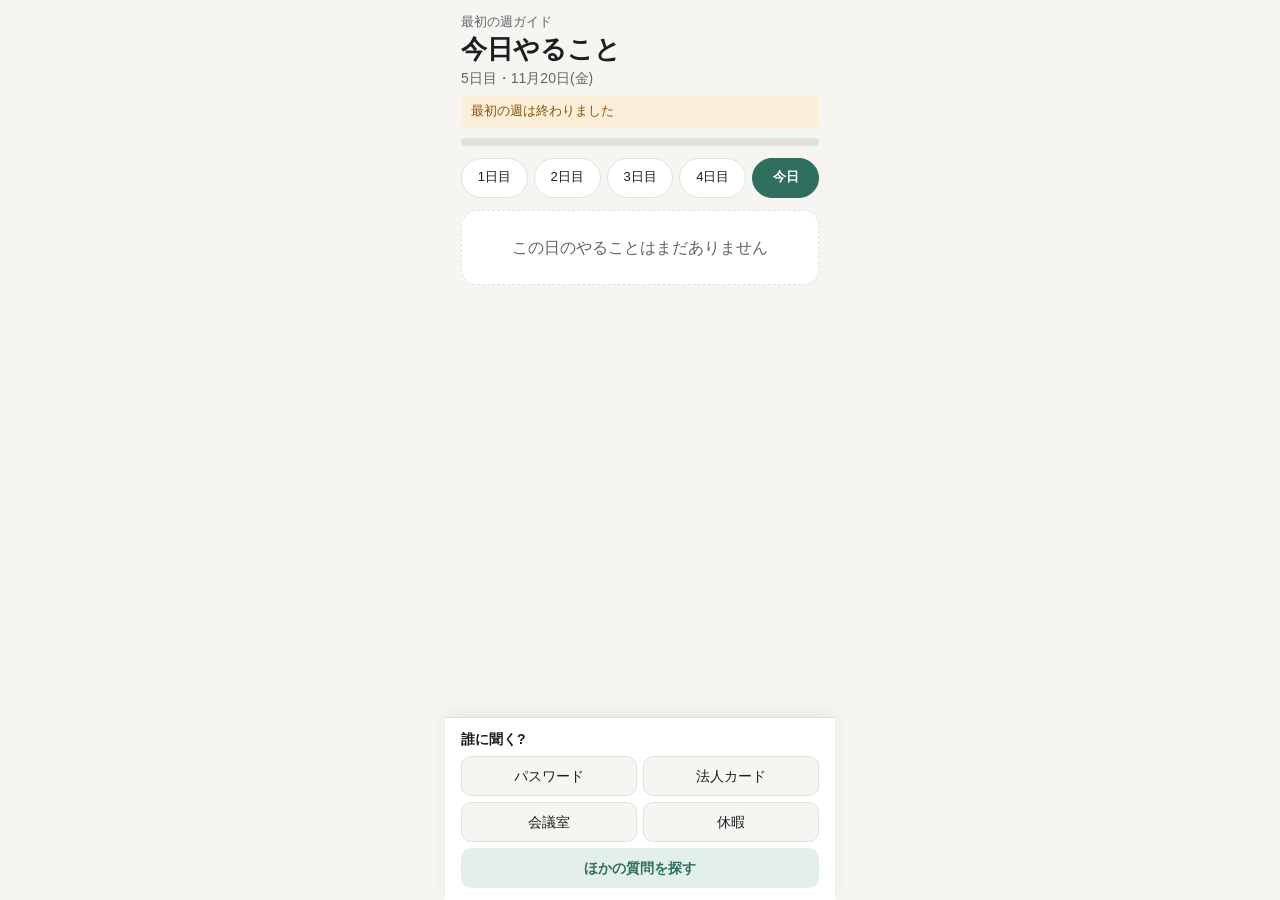
==== app/index.html @ 8034f3fa "新入社員が今日やることと誰に聞くかを迷わず見られるよう、企画・設計文書とスマホ向け静的ページ一式を追加 Co-Authored-By: Claude Opus 5.5 <noreply@anthrop" ====
<!doctype html>
<html lang="ja">
<head>
<meta charset="utf-8">
<meta name="viewport" content="width=device-width, initial-scale=1, viewport-fit=cover">
<title>最初の週ガイド</title>
<link rel="stylesheet" href="style.css">
</head>
<body>
<main class="wrap">
  <!-- A. ホーム(今日やること) -->
  <div id="home" hidden>
    <header>
      <p class="app" id="appName"></p>
      <h1 id="title"></h1>
      <p class="date" id="date"></p>
      <p class="note" id="note" hidden></p>
      <div class="progress" aria-hidden="true"><div id="bar"></div></div>
      <p class="ptext" id="ptext" aria-live="polite"></p>
    </header>
    <nav class="days" id="days" aria-label="日にち"></nav>
    <section class="cards" id="cards" aria-label="やること"></section>
  </div>

  <!-- B. 誰に聞く? 一覧 -->
  <div id="ask" hidden>
    <nav class="topnav"><button type="button" class="link" data-go="home">ホームへ</button></nav>
    <h1 id="askTitle" tabindex="-1">誰に聞く?</h1>
    <form class="sform" id="sform" role="search">
      <input id="q" type="search" placeholder="例: カード、休み" aria-label="質問を絞り込む" autocomplete="off">
      <button type="submit">探す</button>
    </form>
    <div id="hits" aria-live="polite"></div>
  </div>

  <!-- C. 答えの詳細 -->
  <div id="answer" hidden>
    <nav class="topnav">
      <button type="button" class="link" id="back">戻る</button>
      <button type="button" class="link" data-go="home">ホームへ</button>
    </nav>
    <article id="answerBody"></article>
  </div>

  <!-- E. 読み込めない -->
  <div class="error" id="error" role="alert" hidden>
    <h1>ガイドを読み込めませんでした</h1>
    <p>指導役の先輩に伝えてください。</p>
    <button type="button" id="retry">もう一度</button>
  </div>
</main>

<!-- A の「誰に聞く?」入口(ホームのときだけ出す) -->
<aside class="askbar" id="askbar" aria-labelledby="askh" hidden>
  <h2 id="askh">誰に聞く?</h2>
  <div class="grid" id="faq"></div>
</aside>
<script src="app.js"></script>
</body>
</html>
---- app/style.css ----
/* 色は DESIGN.md 2章の表の値だけを使う */
:root {
  --bg: #f6f5f2;
  --surface: #ffffff;
  --text: #1d1d1f;
  --muted: #636368;
  --line: #e3e1dc;
  --accent: #2f6f5e;
  --accent-weak: #e3efe9;
  --on-accent: #ffffff;
  --warn: #8a5200;
  --warn-weak: #fbefd9;
  --scrim: rgba(0, 0, 0, .35);
  color-scheme: light dark;
}
@media (prefers-color-scheme: dark) {
  :root {
    --bg: #161716;
    --surface: #212322;
    --text: #ececea;
    --muted: #a3a3a0;
    --line: #353836;
    --accent: #7cc3a8;
    --accent-weak: #22362f;
    --on-accent: #10241d;
    --warn: #e6b366;
    --warn-weak: #3a2e1b;
    --scrim: rgba(0, 0, 0, .6);
  }
}

* { box-sizing: border-box; }
body {
  margin: 0;
  background: var(--bg);
  color: var(--text);
  font: 400 16px/1.6 -apple-system, BlinkMacSystemFont, "Hiragino Sans", "Noto Sans JP", sans-serif;
}
button { font: inherit; color: inherit; cursor: pointer; }
:focus-visible { outline: 2px solid var(--accent); outline-offset: 2px; }
[hidden] { display: none !important; }

/* 390pxを基準に中央へ */
.wrap { max-width: 390px; margin: 0 auto; padding: 12px 16px 24px; }

/* 5.1 ヘッダー */
.app { margin: 0; font-size: 13px; color: var(--muted); }
h1 { margin: 0; font-size: 26px; font-weight: 700; line-height: 1.3; }
.date { margin: 0; font-size: 14px; font-weight: 500; color: var(--muted); }
.note { margin: 6px 0 0; padding: 6px 10px; border-radius: 8px; background: var(--warn-weak); color: var(--warn); font-size: 13px; }
.progress { margin: 10px 0 4px; height: 8px; border-radius: 99px; background: var(--line); overflow: hidden; }
.progress div { height: 100%; width: 0; background: var(--accent); transition: width .2s; }
.ptext { margin: 0; font-size: 13px; color: var(--muted); }

/* 5.2 日にちボタン */
.days { display: flex; gap: 6px; margin: 12px 0; }
.days button {
  flex: 1; min-width: 0; min-height: 40px; padding: 0;
  border: 1px solid var(--line); border-radius: 99px;
  background: var(--surface); font-size: 13px; white-space: nowrap;
}
.days button[aria-pressed="true"] { background: var(--accent); border-color: var(--accent); color: var(--on-accent); font-weight: 700; }

/* 5.3 やることカード */
.cards { display: grid; gap: 12px; }
.card {
  position: relative; padding: 16px 16px 14px 60px;
  background: var(--surface); border: 1px solid var(--line); border-radius: 16px;
  box-shadow: 0 1px 2px rgba(0, 0, 0, .04);
}
.num {
  position: absolute; left: 16px; top: 16px; width: 32px; height: 32px; border-radius: 50%;
  display: grid; place-items: center;
  background: var(--accent-weak); color: var(--accent); font-weight: 700;
}
.card h2 { margin: 0 0 2px; font-size: 18px; font-weight: 700; line-height: 1.4; overflow-wrap: anywhere; }
.card p { margin: 0; font-size: 14px; color: var(--muted); overflow-wrap: anywhere; }
.doneBtn {
  display: block; width: 100%; margin-top: 12px; min-height: 44px;
  border: 0; border-radius: 10px; background: var(--accent); color: var(--on-accent); font-weight: 700;
}
.card.done { background: transparent; box-shadow: none; }
.card.done h2 { color: var(--muted); text-decoration: line-through; }
.card.done .num { background: var(--accent); color: var(--on-accent); }
.card.done p { display: none; }
.card.done .doneBtn { background: none; border: 1px solid var(--line); color: var(--muted); font-weight: 500; }
.empty { margin: 0; padding: 24px 16px; text-align: center; color: var(--muted); background: var(--surface); border: 1px dashed var(--line); border-radius: 16px; }

/* E. 読み込めない */
.error { padding: 24px 16px; background: var(--surface); border-radius: 16px; }
.error h1 { font-size: 18px; line-height: 1.4; }
.error p { margin: 6px 0 12px; font-size: 14px; color: var(--muted); }
.error button { min-height: 44px; padding: 0 16px; border: 0; border-radius: 10px; background: var(--accent); color: var(--on-accent); font-weight: 700; }

/* 5.4 「誰に聞く?」固定バー(A のときだけ) */
body.withbar .wrap { padding-bottom: 170px; }
.askbar {
  position: fixed; left: 0; right: 0; bottom: 0; max-width: 390px; margin: 0 auto;
  padding: 10px 16px calc(12px + env(safe-area-inset-bottom));
  background: var(--surface); border-top: 1px solid var(--line); box-shadow: 0 -4px 16px rgba(0, 0, 0, .06);
}
.askbar h2 { margin: 0 0 6px; font-size: 14px; font-weight: 700; }
.askbar .grid { display: grid; grid-template-columns: repeat(2, 1fr); gap: 6px; }
.faqBtn {
  display: grid; place-items: center; min-height: 40px; padding: 0 8px;
  border: 1px solid var(--line); border-radius: 10px; background: var(--bg);
  color: var(--text); font-size: 14px; text-decoration: none; text-align: center;
}
.faqBtn.more { grid-column: 1 / -1; background: var(--accent-weak); border-color: transparent; color: var(--accent); font-weight: 600; }

/* B・C 共通 */
.topnav { display: flex; justify-content: space-between; margin: 0 0 4px; }
.link { min-height: 40px; padding: 0 2px; border: 0; background: none; color: var(--accent); font-size: 14px; }
h1:focus { outline: none; }
.cat { margin: 16px 0 6px; font-size: 12px; color: var(--muted); }
.who { margin: 12px 0; padding: 10px 12px; border-radius: 10px; background: var(--accent-weak); }
.who span { display: block; font-size: 12px; color: var(--muted); }
.who strong { display: block; font-size: 20px; font-weight: 700; line-height: 1.6; color: var(--text); }

/* 5.6 検索 */
.sform { display: flex; gap: 6px; margin: 12px 0 4px; }
.sform input {
  flex: 1; min-width: 0; min-height: 40px; padding: 0 12px;
  border: 1px solid var(--line); border-radius: 8px; background: var(--bg); color: var(--text); font: inherit;
}
.sform input::placeholder { color: var(--muted); }
.sform button { min-height: 40px; padding: 0 16px; border: 0; border-radius: 8px; background: var(--accent); color: var(--on-accent); font-weight: 700; }
.hits { margin: 0; padding: 0; list-style: none; background: var(--surface); border: 1px solid var(--line); border-radius: 16px; overflow: hidden; }
.hits li + li { border-top: 1px solid var(--line); }
.hit { display: block; padding: 12px 16px; color: var(--text); text-decoration: none; }
.hq { display: block; font-size: 16px; font-weight: 500; overflow-wrap: anywhere; }
.hr { display: block; font-size: 13px; color: var(--muted); }
.none { margin-top: 16px; padding: 16px; background: var(--surface); border: 1px dashed var(--line); border-radius: 16px; }
.none p { margin: 0; }

/* 5.5 答えの詳細 */
#answerBody { padding: 0 16px 24px; background: var(--surface); border-radius: 16px; overflow: hidden; }
#answerBody .cat { margin-top: 0; padding-top: 16px; }
#answerBody h1 { font-size: 18px; line-height: 1.4; overflow-wrap: anywhere; }
.badge { display: inline-block; margin: 8px 0 0; padding: 2px 10px; border-radius: 99px; background: var(--warn-weak); color: var(--warn); font-size: 13px; font-weight: 700; }
.ans { margin: 0; overflow-wrap: anywhere; }
.wiki { margin: 12px 0 0; font-size: 13px; color: var(--muted); }
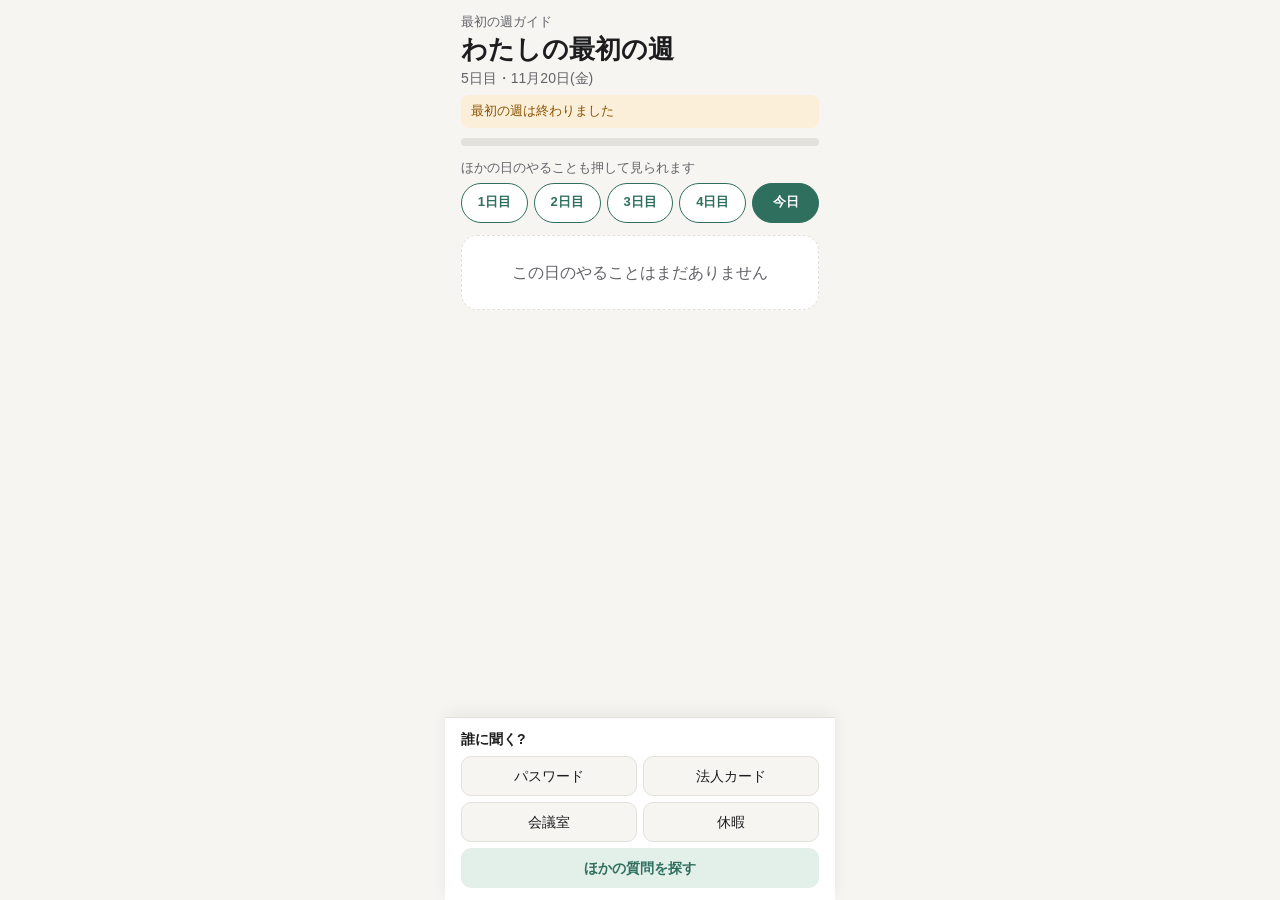
==== commit 87c5fc1f: "ユーザーテストの結果を受けて、「できた」の2回押しで記録が消えないようにし、言い換えの言葉でも答えが見つかるようにする - できた後は大きなボタンを消し、小さな「取り消す」に分ける。押した直後0.6秒" ====
--- a/app/index.html
+++ b/app/index.html
@@ -18,7 +18,8 @@
       <div class="progress" aria-hidden="true"><div id="bar"></div></div>
       <p class="ptext" id="ptext" aria-live="polite"></p>
     </header>
-    <nav class="days" id="days" aria-label="日にち"></nav>
+    <p class="dayhint" id="dayhint">ほかの日のやることも押して見られます</p>
+    <nav class="days" id="days" aria-labelledby="dayhint"></nav>
     <section class="cards" id="cards" aria-label="やること"></section>
   </div>
 
--- a/app/style.css
+++ b/app/style.css
@@ -53,11 +53,13 @@
 .ptext { margin: 0; font-size: 13px; color: var(--muted); }
 
 /* 5.2 日にちボタン */
-.days { display: flex; gap: 6px; margin: 12px 0; }
+.dayhint { margin: 12px 0 4px; font-size: 13px; color: var(--muted); }
+.days { display: flex; gap: 6px; margin: 0 0 12px; }
+/* 未選択でも押せると分かるよう、枠と文字を --accent にする */
 .days button {
   flex: 1; min-width: 0; min-height: 40px; padding: 0;
-  border: 1px solid var(--line); border-radius: 99px;
-  background: var(--surface); font-size: 13px; white-space: nowrap;
+  border: 1px solid var(--accent); border-radius: 99px;
+  background: var(--surface); color: var(--accent); font-size: 13px; font-weight: 600; white-space: nowrap;
 }
 .days button[aria-pressed="true"] { background: var(--accent); border-color: var(--accent); color: var(--on-accent); font-weight: 700; }
 
@@ -83,7 +85,8 @@
 .card.done h2 { color: var(--muted); text-decoration: line-through; }
 .card.done .num { background: var(--accent); color: var(--on-accent); }
 .card.done p { display: none; }
-.card.done .doneBtn { background: none; border: 1px solid var(--line); color: var(--muted); font-weight: 500; }
+/* できた後は大きなボタンを出さず、「取り消す」を小さく右に分ける(2回押しで消えないように) */
+.doneRow { display: flex; align-items: center; justify-content: space-between; gap: 8px; margin-top: 8px; font-size: 14px; color: var(--muted); }
 .empty { margin: 0; padding: 24px 16px; text-align: center; color: var(--muted); background: var(--surface); border: 1px dashed var(--line); border-radius: 16px; }
 
 /* E. 読み込めない */
